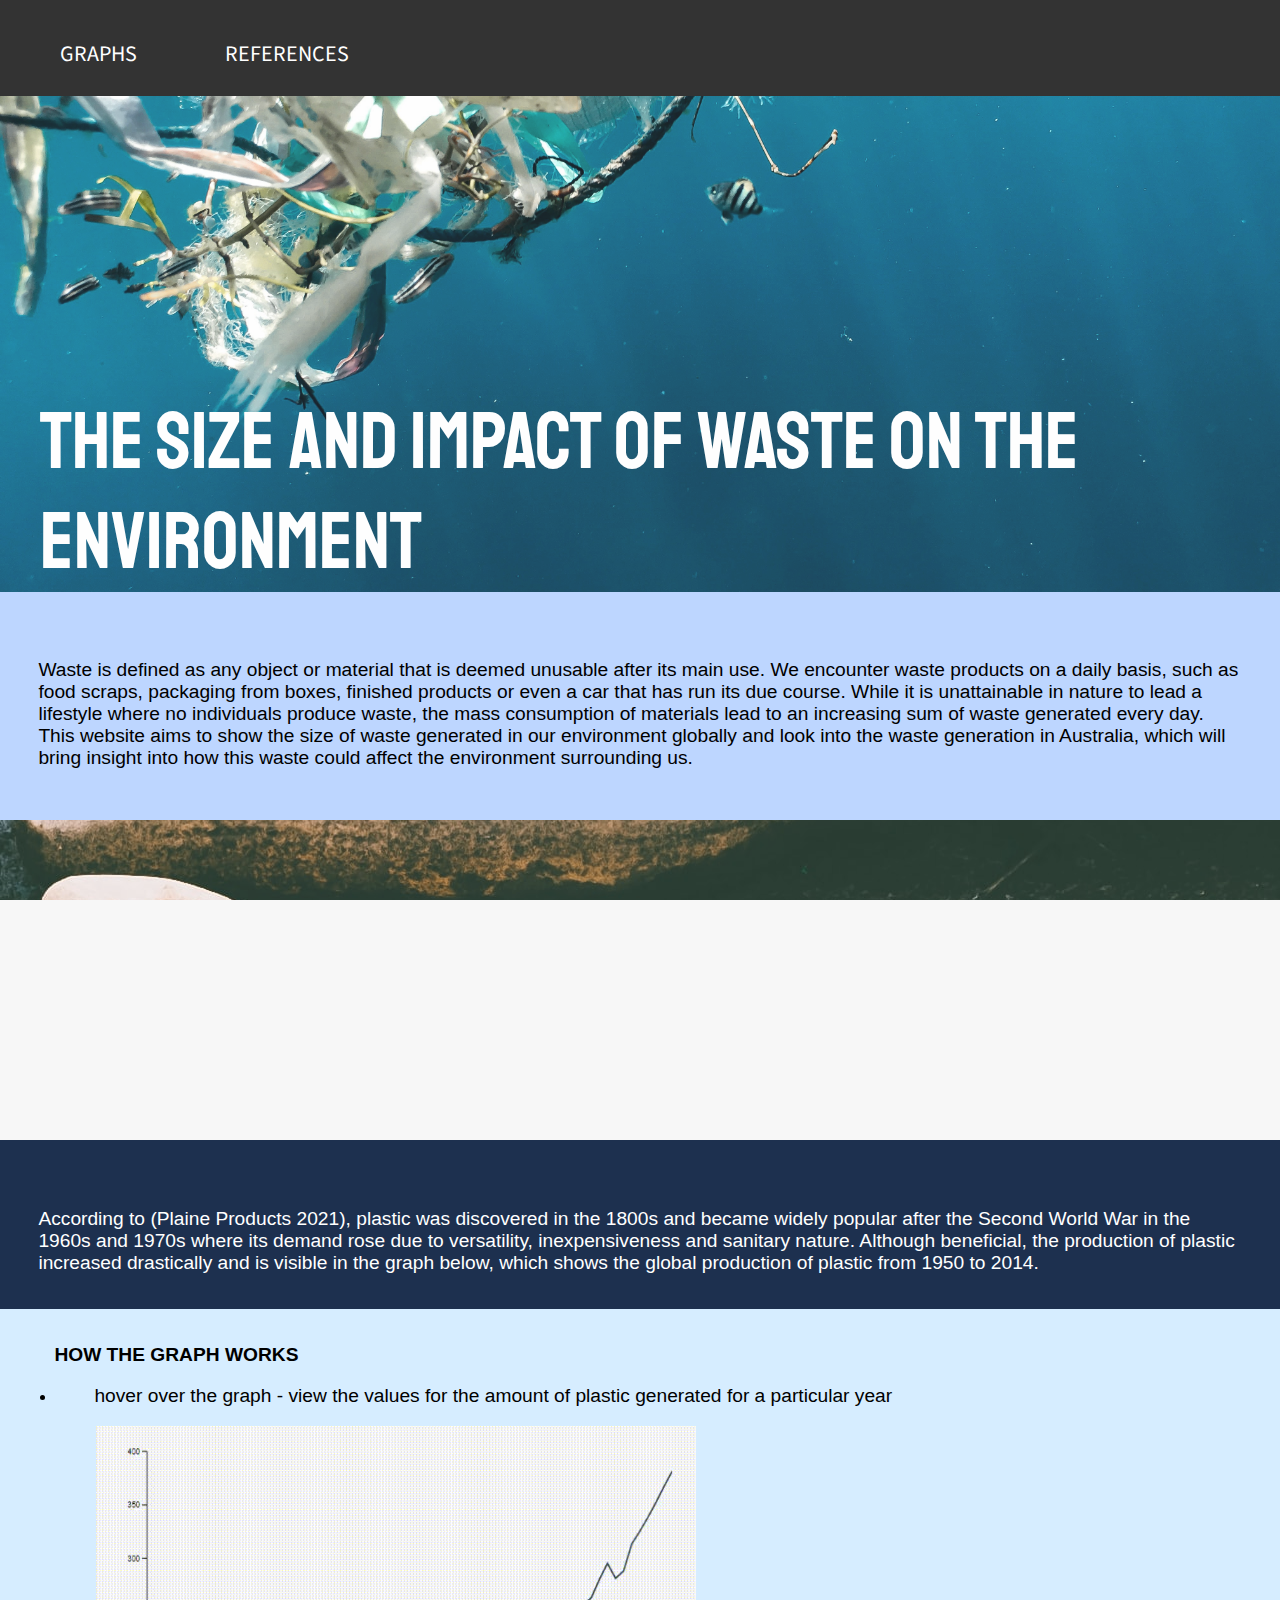
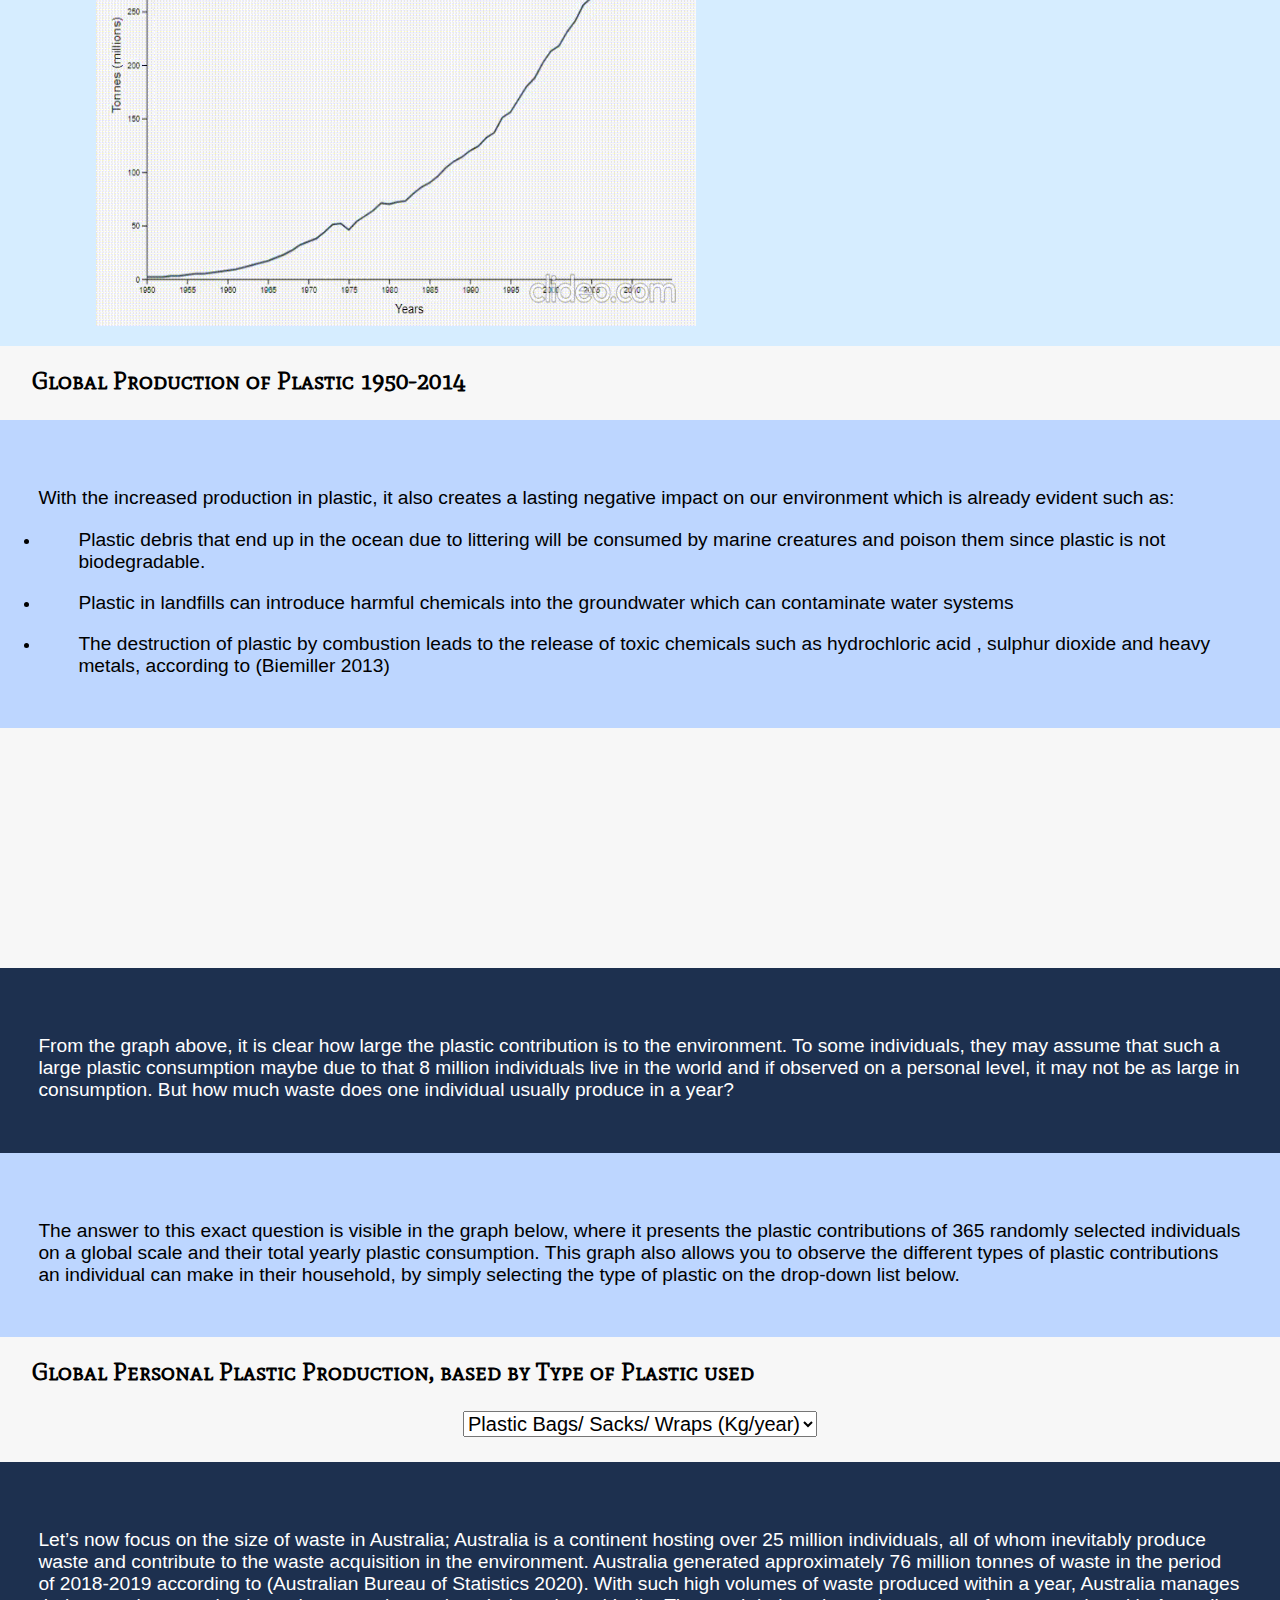
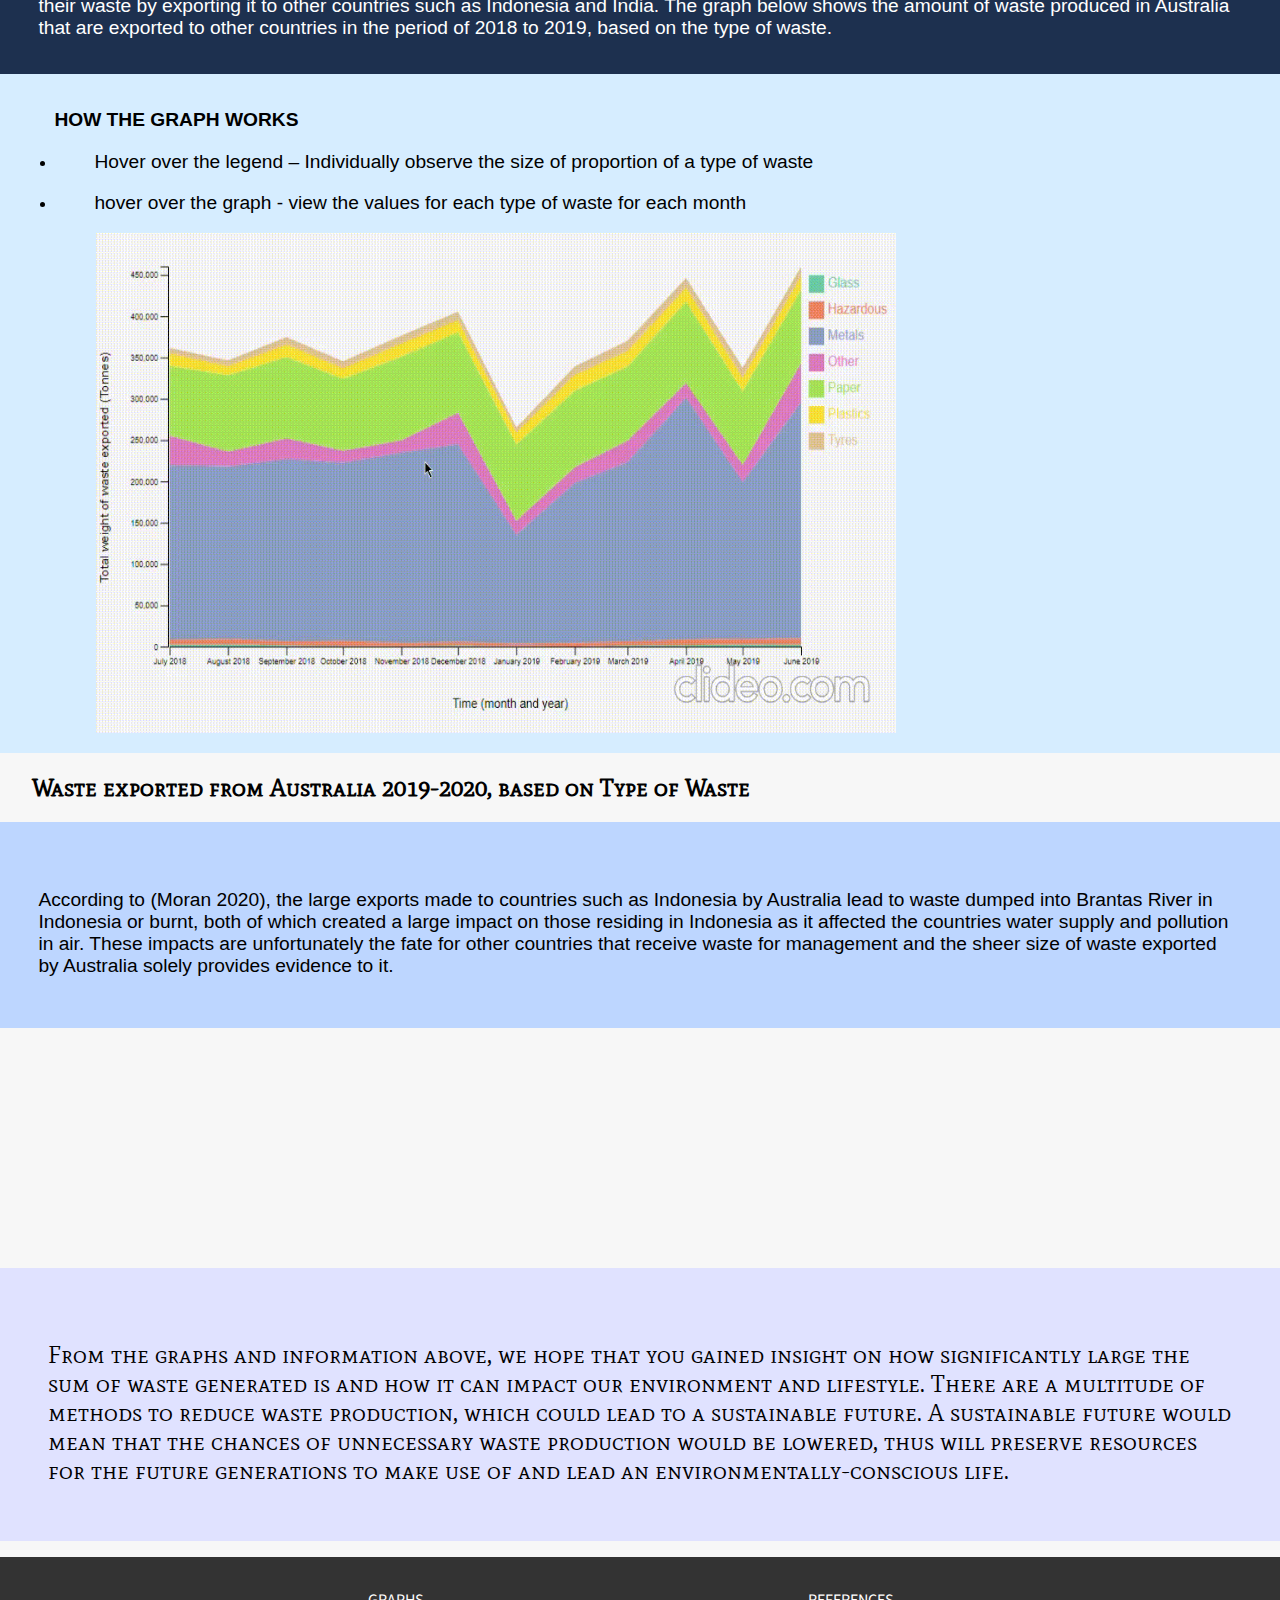
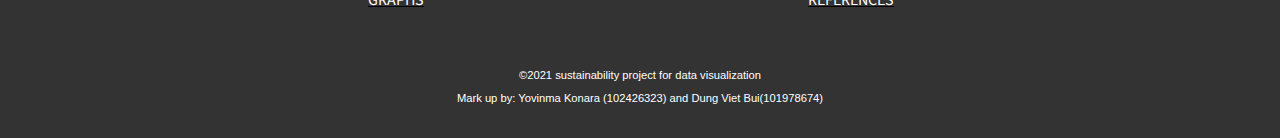
==== index.html @ dea5ed08 "change website.html to index.html" ====
<!DOCTYPE html>
<html lang="en">
  <head>
    <meta charset="utf-8" />
    <meta name="description" content="assignment 1A" />
    <meta name="keywords" content="project,sustainability" />
    <meta name="author" content="Sam,Yovinma" />
    <meta name="viewport" content="width=device-width,initial-scale=1" />
    <link href="style.css" rel="stylesheet" />
    <link href="styleplots.css" rel="stylesheet" />

    <script src="https://d3js.org/d3.v6.min.js"></script>
    <script src="https://d3js.org/d3-ease.v2.min.js"></script>

    <script src="graph1js.js"></script>
    <script src="graph2js.js"></script>
    <script src="graph3js.js"></script>

    <title>Size and impact of waste on the environment</title>
  </head>
  <body id="indexbody">
    <div id="navi">
      <nav class="navigation" id="navbar">
        <ul>
          <li><a href="website.html">GRAPHS</a></li>
          <li><a href="references.html">REFERENCES</a></li>
        </ul>
      </nav>
      <div id="banner">
        <header id="header" class="headers">
          The Size and Impact of waste on the environment
        </header>
      </div>
    </div>
    <div id="para1" class="paragraphs">
      <p>
        Waste is defined as any object or material that is deemed unusable after
        its main use. We encounter waste products on a daily basis, such as food
        scraps, packaging from boxes, finished products or even a car that has
        run its due course. While it is unattainable in nature to lead a
        lifestyle where no individuals produce waste, the mass consumption of
        materials lead to an increasing sum of waste generated every day. This
        website aims to show the size of waste generated in our environment
        globally and look into the waste generation in Australia, which will
        bring insight into how this waste could affect the environment
        surrounding us.
      </p>
    </div>
    <div id="garbimg"></div>

    <div id="para2" class="paragraphs">
      <p>
        According to (Plaine Products 2021), plastic was discovered in the 1800s
        and became widely popular after the Second World War in the 1960s and
        1970s where its demand rose due to versatility, inexpensiveness and
        sanitary nature. Although beneficial, the production of plastic
        increased drastically and is visible in the graph below, which shows the
        global production of plastic from 1950 to 2014.
      </p>
    </div>

    <div class="instructions">
      <p class="instr"><b>HOW THE GRAPH WORKS</b></p>
      <ul id="instrlist">
        <li>
          <p>
            hover over the graph - view the values for the amount of plastic
            generated for a particular year
          </p>
        </li>
      </ul>
      <img id="gif" src="images/gifgraph1.gif" alt="gif1" />
    </div>
    <h2 class="graphheadings">Global Production of Plastic 1950-2014</h2>
    <div class="graphs" id="graph1">
      <div id="tooltip">
        <div class="price"></div>
        <div class="date"></div>
      </div>
    </div>
    <div id="para3" class="paragraphs">
      <p>
        With the increased production in plastic, it also creates a lasting
        negative impact on our environment which is already evident such as:
      </p>
      <ul>
        <li>
          <p>
            Plastic debris that end up in the ocean due to littering will be
            consumed by marine creatures and poison them since plastic is not
            biodegradable.
          </p>
        </li>
        <li>
          <p>
            Plastic in landfills can introduce harmful chemicals into the
            groundwater which can contaminate water systems
          </p>
        </li>
        <li>
          <p>
            The destruction of plastic by combustion leads to the release of
            toxic chemicals such as hydrochloric acid , sulphur dioxide and
            heavy metals, according to (Biemiller 2013)
          </p>
        </li>
      </ul>
    </div>

    <div id="bannerpic2"></div>

    <div id="para4" class="paragraphs">
      <p>
        From the graph above, it is clear how large the plastic contribution is
        to the environment. To some individuals, they may assume that such a
        large plastic consumption maybe due to that 8 million individuals live
        in the world and if observed on a personal level, it may not be as large
        in consumption. But how much waste does one individual usually produce
        in a year?
      </p>
    </div>

    <div id="para5" class="paragraphs">
      <p>
        The answer to this exact question is visible in the graph below, where
        it presents the plastic contributions of 365 randomly selected
        individuals on a global scale and their total yearly plastic
        consumption. This graph also allows you to observe the different types
        of plastic contributions an individual can make in their household, by
        simply selecting the type of plastic on the drop-down list below.
      </p>
    </div>

    <div id="divgraph3">
      <h2 class="graphheadings">
        Global Personal Plastic Production, based by Type of Plastic used
      </h2>
      <select id="metric">
        <option value="bags_sacks_wraps" selected>
          Plastic Bags/ Sacks/ Wraps (Kg/year)
        </option>
        <option value="bottles_jars">Plastic Bottles/ Jars (Kg/year)</option>
        <option value="packaging">Plastic Packagings (Kg/year)</option>
        <option value="durable_plastics">Durable Plastics (gram/year)</option>
        <option value="plates_cups">Plastic Plates/ Cups (Kg/year)</option>
        <option value="trash_bags">Plastic Trash bags (Kg/year)</option>
      </select>
      <div class="graphs" id="graph3"></div>
    </div>

    <div id="para6" class="paragraphs">
      <p>
        Let’s now focus on the size of waste in Australia; Australia is a
        continent hosting over 25 million individuals, all of whom inevitably
        produce waste and contribute to the waste acquisition in the
        environment. Australia generated approximately 76 million tonnes of
        waste in the period of 2018-2019 according to (Australian Bureau of
        Statistics 2020). With such high volumes of waste produced within a
        year, Australia manages their waste by exporting it to other countries
        such as Indonesia and India. The graph below shows the amount of waste
        produced in Australia that are exported to other countries in the period
        of 2018 to 2019, based on the type of waste.
      </p>
    </div>

    <div class="instructions">
      <p class="instr"><b>HOW THE GRAPH WORKS</b></p>
      <ul id="instrlist2">
        <li>
          <p>
            Hover over the legend – Individually observe the size of proportion
            of a type of waste
          </p>
        </li>
        <li>
          <p>
            hover over the graph - view the values for each type of waste for
            each month
          </p>
        </li>
      </ul>
      <img id="gif2" src="images/gifgraph2.gif" alt="gif2" />
    </div>

    <h2 class="graphheadings">
      Waste exported from Australia 2019-2020, based on Type of Waste
    </h2>
    <div class="graphs" id="graph2"></div>

    <div id="para7" class="paragraphs">
      <p>
        According to (Moran 2020), the large exports made to countries such as
        Indonesia by Australia lead to waste dumped into Brantas River in
        Indonesia or burnt, both of which created a large impact on those
        residing in Indonesia as it affected the countries water supply and
        pollution in air. These impacts are unfortunately the fate for other
        countries that receive waste for management and the sheer size of waste
        exported by Australia solely provides evidence to it.
      </p>
    </div>

    <div id="bannerpic3"></div>
    <div id="para8" class="paragraphs">
      <p>
        From the graphs and information above, we hope that you gained insight
        on how significantly large the sum of waste generated is and how it can
        impact our environment and lifestyle. There are a multitude of methods
        to reduce waste production, which could lead to a sustainable future. A
        sustainable future would mean that the chances of unnecessary waste
        production would be lowered, thus will preserve resources for the future
        generations to make use of and lead an environmentally-conscious life.
      </p>
    </div>

    <footer>
      <div class="navigation" id="footnavi">
        <ul id="footernavi">
          <li><a href="website.html">GRAPHS</a></li>
          <li><a href="references.html">REFERENCES</a></li>
        </ul>

        <p>&#169;2021 sustainability project for data visualization</p>
        <p id="markup">
          Mark up by: Yovinma Konara (102426323) and Dung Viet Bui(101978674)
        </p>
      </div>
    </footer>
  </body>
</html>
---- style.css ----
@import url('https://fonts.googleapis.com/css2?family=Mate+SC&family=Source+Sans+Pro:wght@200&family=Staatliches&display=swap');
/*css styling for index.html*/
.headers{
	color:white;
	font-family: 'Staatliches', cursive;
	font-size:5em;
	text-align:left;
	position:relative;
  margin-left: 0.5em;
  top:4.5em;


}

#banner{
  background-image:url(images/bannerpic.jpg);
  background-size:cover;
  background-position:center;
  position:relative;
  height:35em;
  margin-top: -5em;
  z-index: -1;
  filter: grayscale(10%);
  opacity: 0.9;


}

#navi{
    margin-top: -1em;
  margin-left:-0.5em;
  margin-right:-0.5em;
}

#navbar li {
 float:left;
 font-family: 'Source Sans Pro', sans-serif;
 font-size: 22px;

}

.navigation ul{

  list-style-type: none;
  height: 4em;
  overflow: hidden;
  background-color: #333;
  padding: 1em;
}

.navigation a {
  display: block;
   color: white;
   text-align: center;
   margin-top: -1em;
   padding: 2em;
   text-decoration: none;
}

li a:hover {
  background-color: #468189;
}

  #footernavi li{
  	float:left;
  	left:30em;
  	padding-left:20em;
  	text-align:center;
  	text-decoration:underline;
  	font-size:1em;
		 font-family: 'Source Sans Pro', sans-serif;

  }



  footer{
  	margin-left:-0.5em;
  	margin-right:-0.5em;
    margin-bottom: -1em;
  }

  footer p{
  	color:white;
  	font-size:0.7em;
  	text-align:center;


  }

  footer{
  	  background-color: #333;
  }

  #markup{
    padding-bottom: 3em;
  }

	.paragraphs{
		margin-left: -0.5em;
		margin-right:-0.5em;
		padding-top:3em;
		padding-bottom: 2em;
	}


	#garbimg{
		background-image:url(images/garbage.jpg);
		background-position: 50% 50%;
		background-attachment: fixed;
		position:relative;
		height:20em;
		margin-left: -0.5em;
		margin-right:-0.5em;
		z-index: -1;
		filter: grayscale(10%);
		opacity: 0.9;
	}

	.instructions{
		background-color: #d6edff;
		margin-left: -0.5em;
		margin-right: -0.5em;
		margin-top: -1em;
		padding:1em;
	}

  #instrlist2 li{
		font-family: 'Monda', sans-serif;
		font-size:1em;
  }



	#gif{
	width: 600px;
	height:500px;
	position: relative;
	left: 5em;
	}

	#gif2{
	width: 800px;
	height:500px;
	position: relative;
  left: 5em;
	}



	#bannerpic2{
		background-image:url(images/bannerpic2.jpg);
		background-position: 30% 80%;
		background-attachment: fixed;
		position:relative;
		height:15em;
		margin-left: -0.5em;
		margin-right:-0.5em;
		z-index: -1;
		filter: grayscale(10%);
		opacity: 0.9;
	}

	#bannerpic3{
		background-image:url(images/bannerpic3.jpg);
		background-position: 30% 80%;
		background-attachment: fixed;
		position:relative;
		height:15em;
		margin-left: -0.5em;
		margin-right:-0.5em;
		z-index: -1;
		filter: grayscale(10%);
		opacity: 0.9;
	}

	#para1{

		background-color: #bdd6ff;
	}
	#para2{
		background-color:#1d304f;
	}
	#para2 p{
		color:white;
	}

	#para3{
				background-color: #bdd6ff;
	}

 #para4{
	 background-color:#1d304f;
 }

 #para4 p{
	 color:white;
 }


 #para5{
			 background-color: #bdd6ff;
 }


#para6{
	background-color: #1d304f;

}

#para6 p{
	color:white;
}



#para7{
	background-color: #bdd6ff;

}

#para8{
	background-color: #e0e2ff;

}



#para8 p{
	font-size: 1.5em;
	font-family: 'Mate SC', serif;
}

  p{
  	font-size:1.2em;
  	font-family: 'Monda', sans-serif;
		margin-left: 2em;
		margin-right:2em;
  }

  body{
  	background-color:#	ebebff;
  }

	.graphheadings {
		font-size: 1.5em;
		font-family: 'Mate SC', serif;
		margin-left: 1em;
	}


/*references.html*/
#banner2{
  background-image:url(images/references.jpg);
  background-size:cover;
  background-position:center;
  position:relative;
  height:35em;
  margin-top: -5em;
  z-index: -1;
  filter: grayscale(10%);
  opacity: 0.9;


}

.refheadings{
	font-size: 1.5em;
	font-family: 'Mate SC', serif;
	margin-left: 1em;
  background-color:#abbcff;
}

#header2{
	color:black;
}




}
/*index page css is over*/
---- styleplots.css ----
body {
  background-color: #f7f7f7;
}

#graph1 {
  margin: 25px auto;
  width: 1000px;
  position: relative;
}

.axis {
  font-size: 18px;
  shape-rendering: geometricPrecision;
}

#tooltip {
  border: 1px solid #ccc;
  position: absolute;
  padding: 10px;
  background-color: #fff;
  display: none;
  pointer-events: none;
}

.price {
  font-weight: bold;
}

#graph3 {
  margin: 25px auto;
  width: 800px;
}

.bar-labels {
  text-anchor: middle;
  font-size: 16px;
  font-family: sans-serif;
}

select {
  margin: 25px auto 0;
  display: block;
  font-size: 20px;
}

.mean-line {
  stroke: #d62828;
  stroke-dasharray: 6;
  stroke-width: 2px;
}
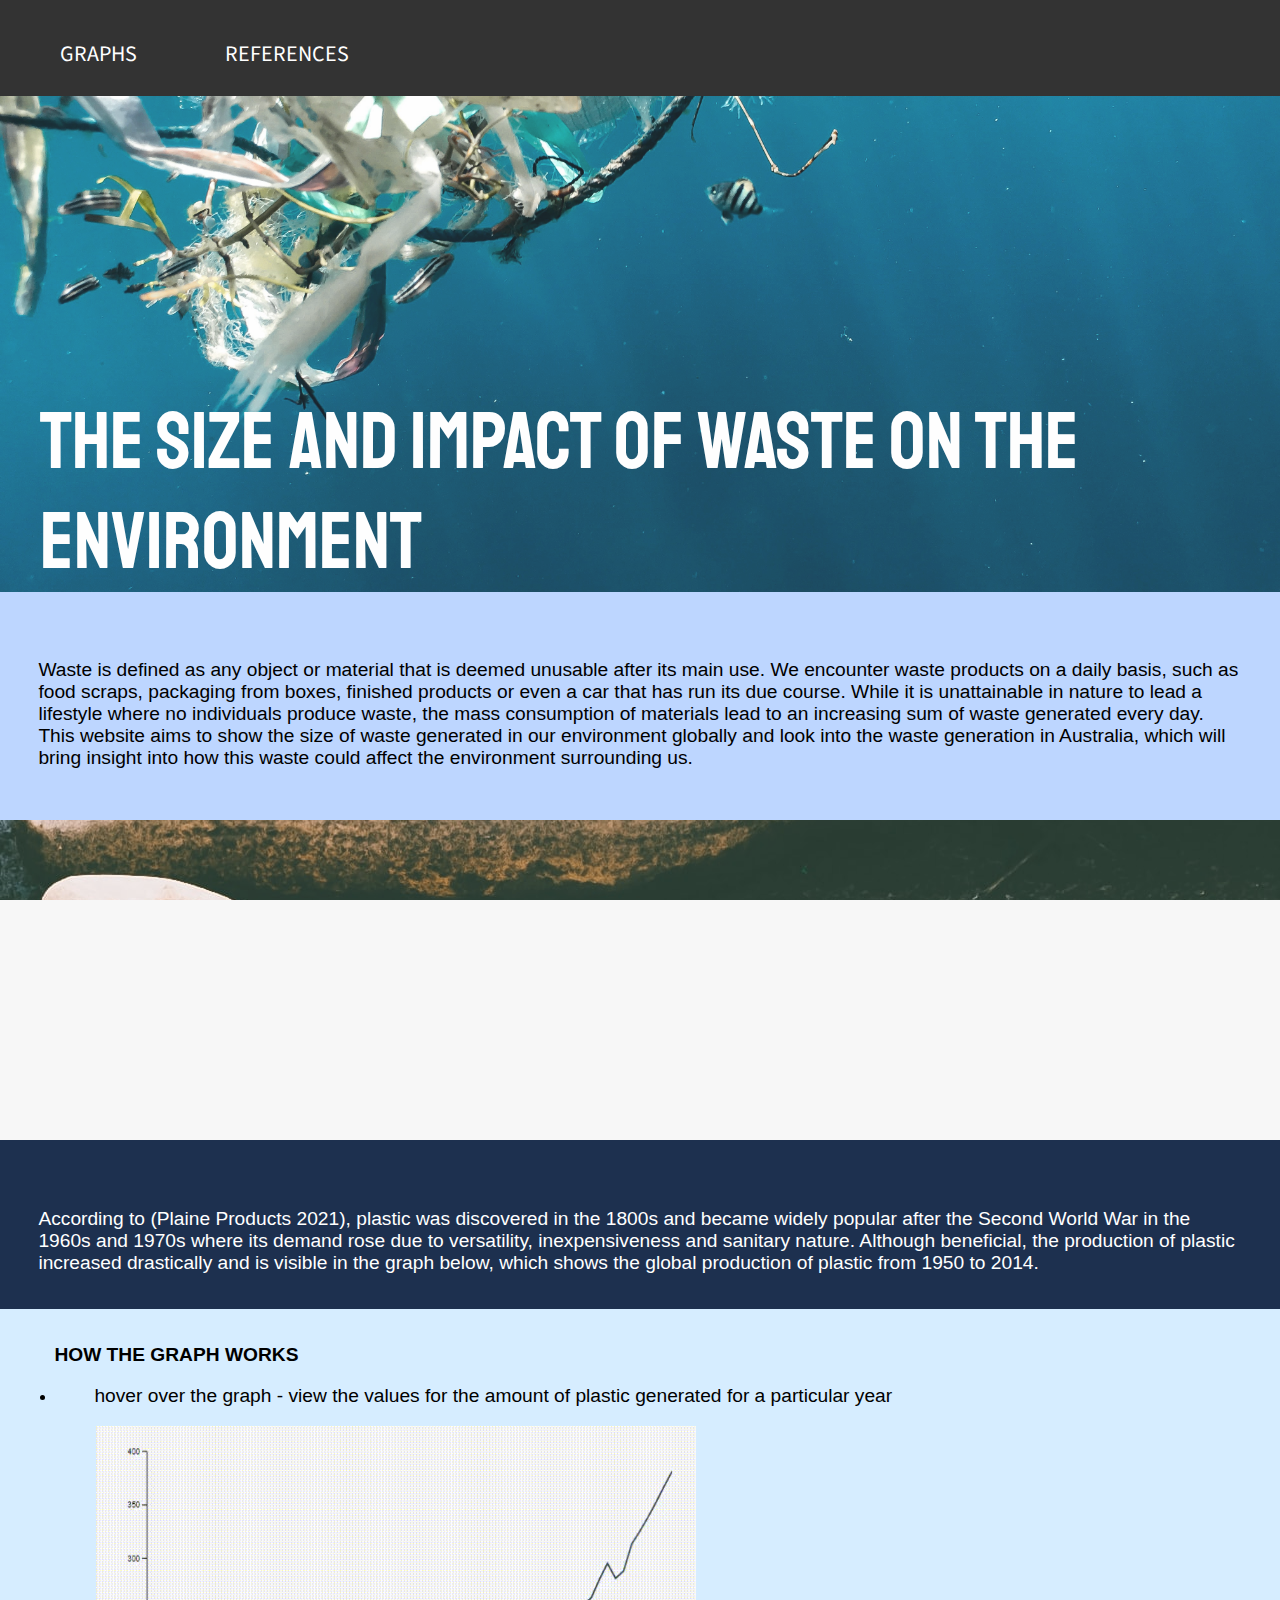
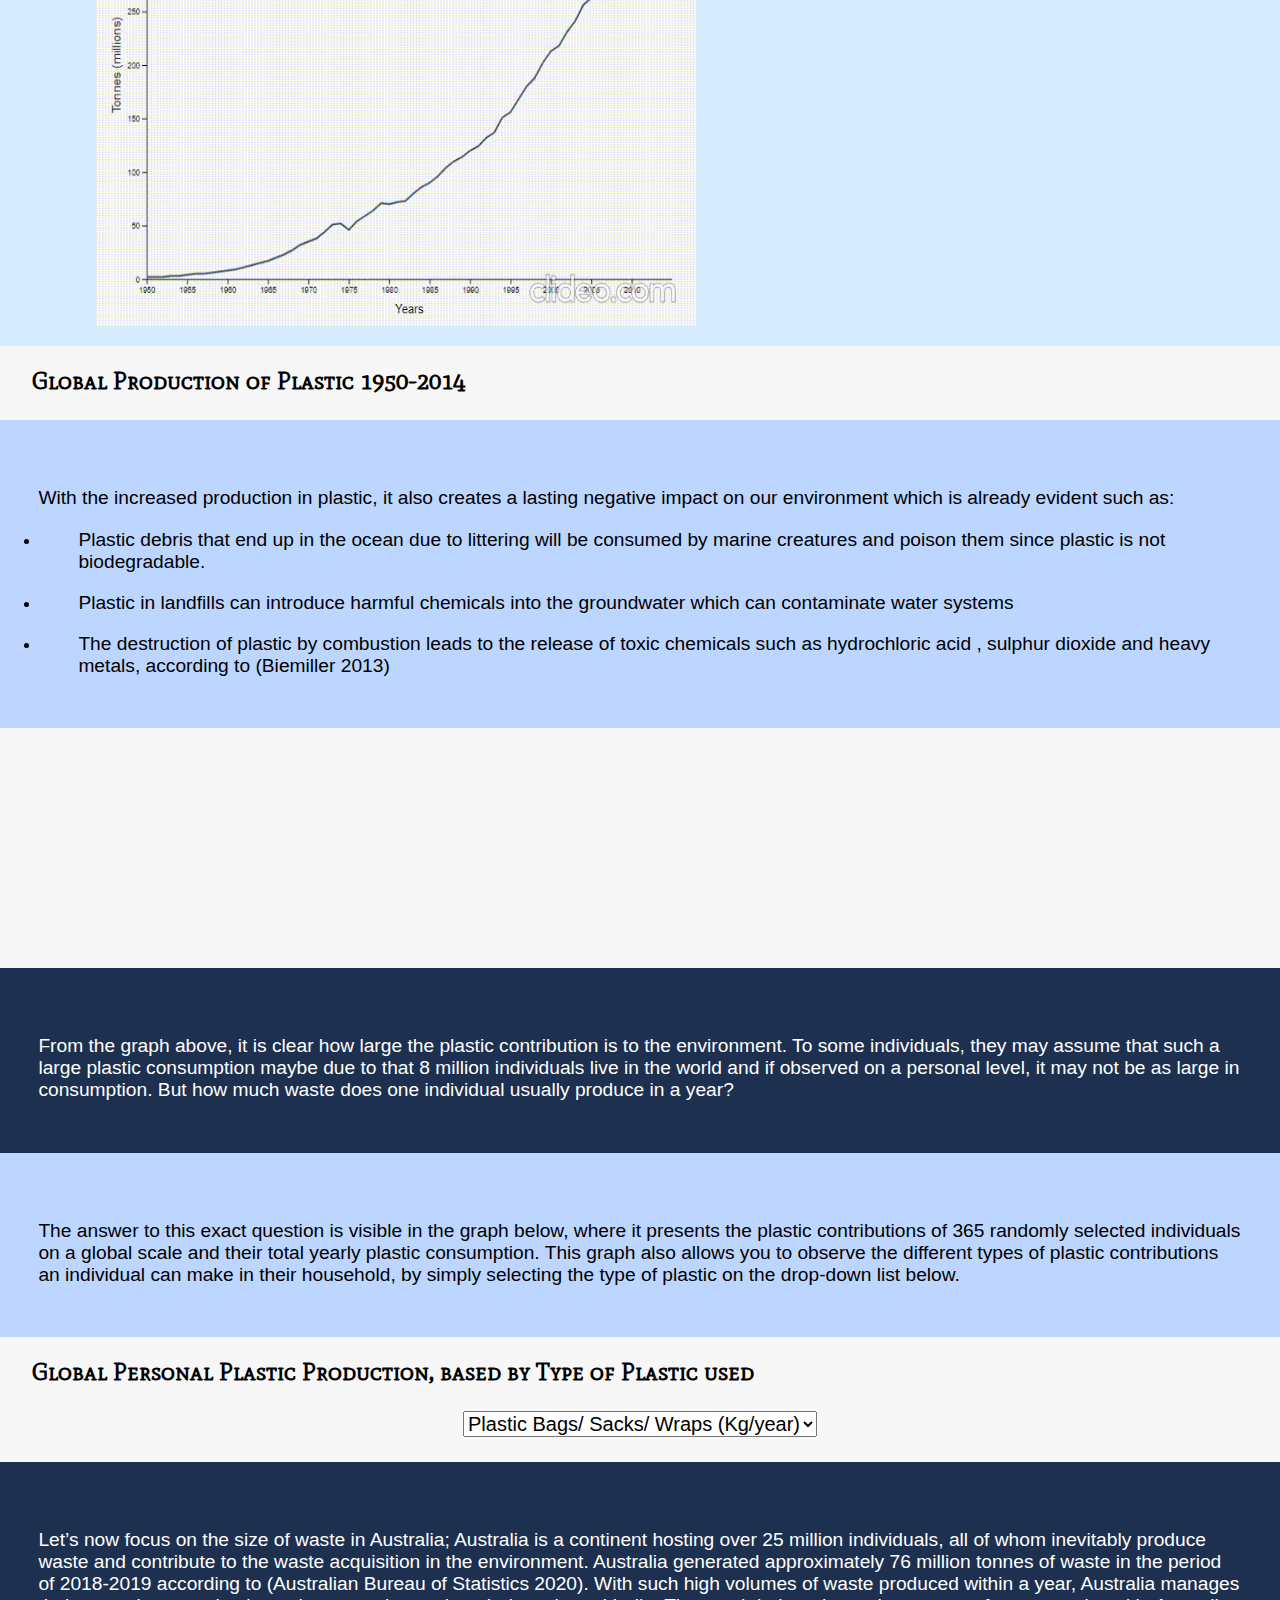
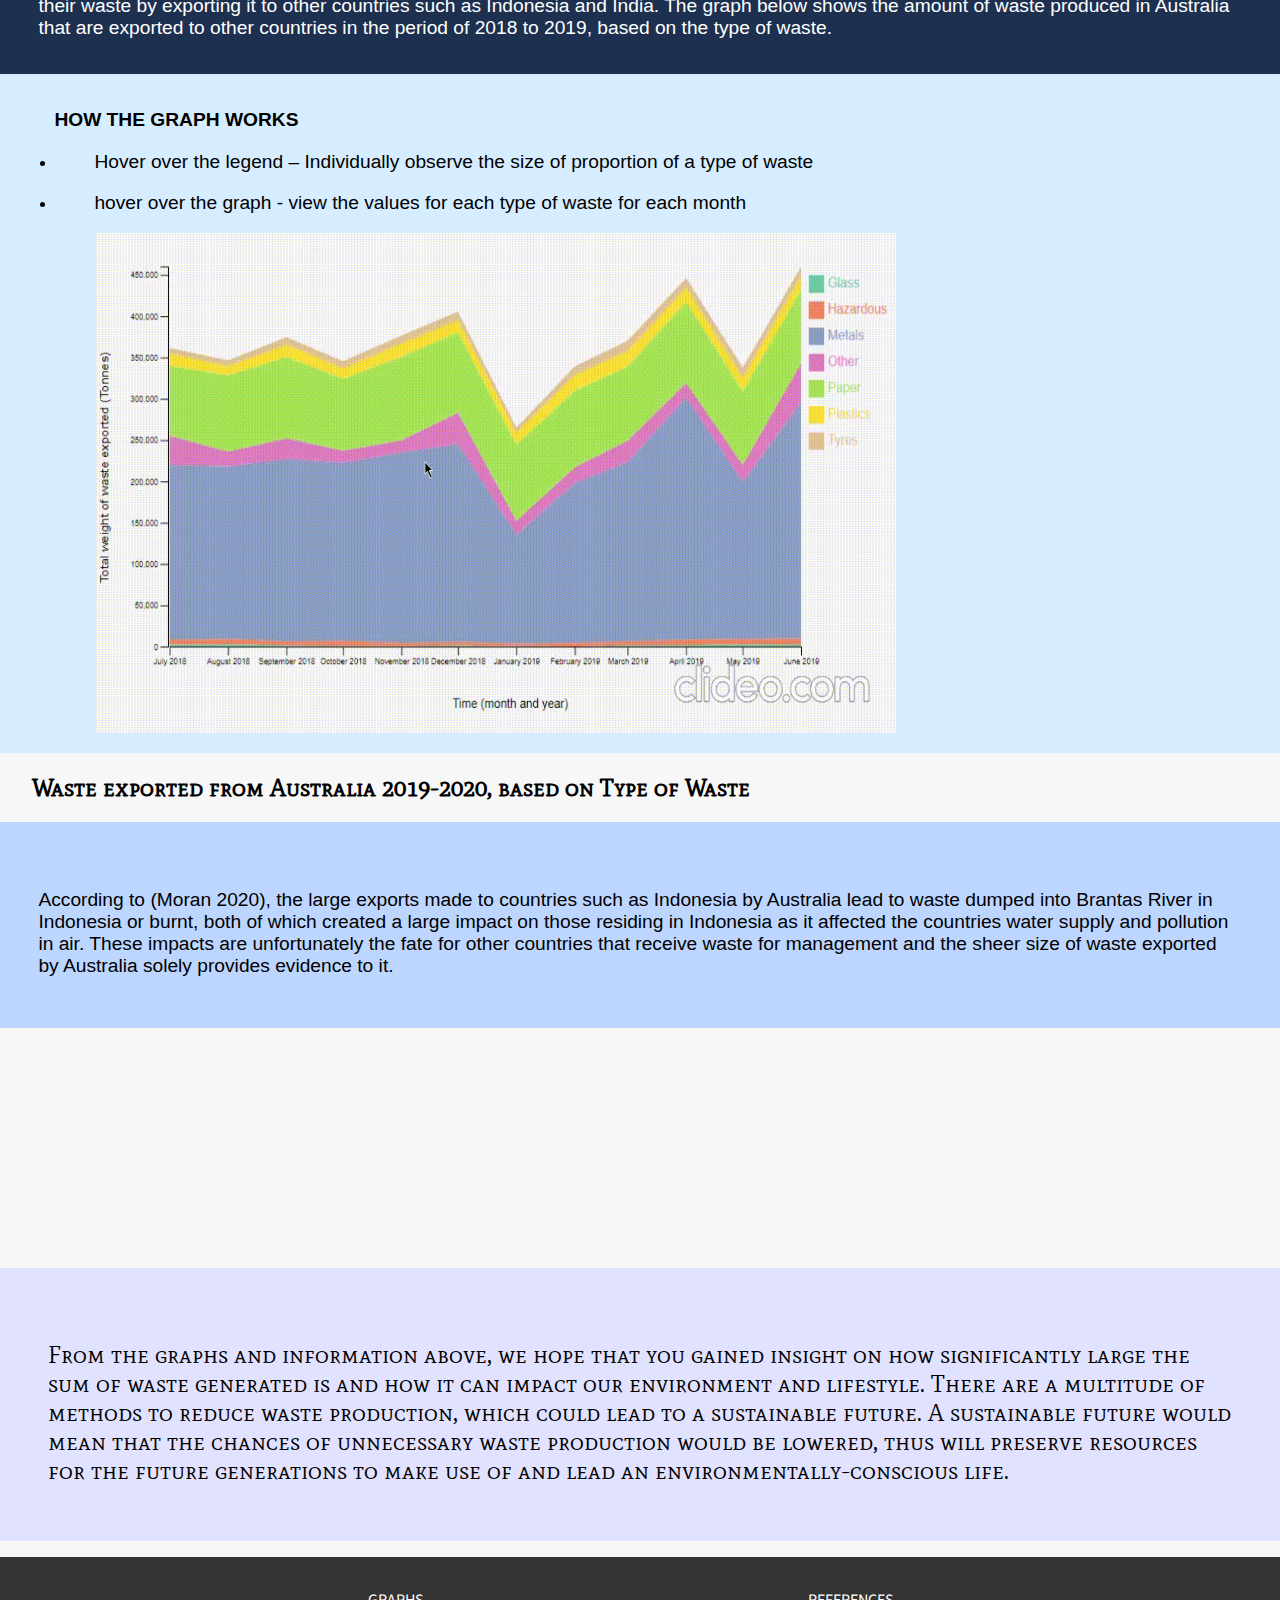
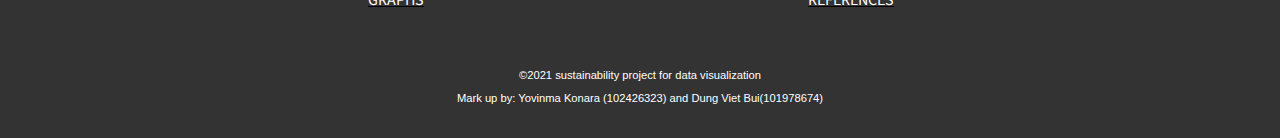
==== commit d700190d: "change to index.html footer" ====
--- a/index.html
+++ b/index.html
@@ -22,7 +22,7 @@
     <div id="navi">
       <nav class="navigation" id="navbar">
         <ul>
-          <li><a href="website.html">GRAPHS</a></li>
+          <li><a href="index.html">GRAPHS</a></li>
           <li><a href="references.html">REFERENCES</a></li>
         </ul>
       </nav>
@@ -215,7 +215,7 @@
     <footer>
       <div class="navigation" id="footnavi">
         <ul id="footernavi">
-          <li><a href="website.html">GRAPHS</a></li>
+          <li><a href="index.html">GRAPHS</a></li>
           <li><a href="references.html">REFERENCES</a></li>
         </ul>
 
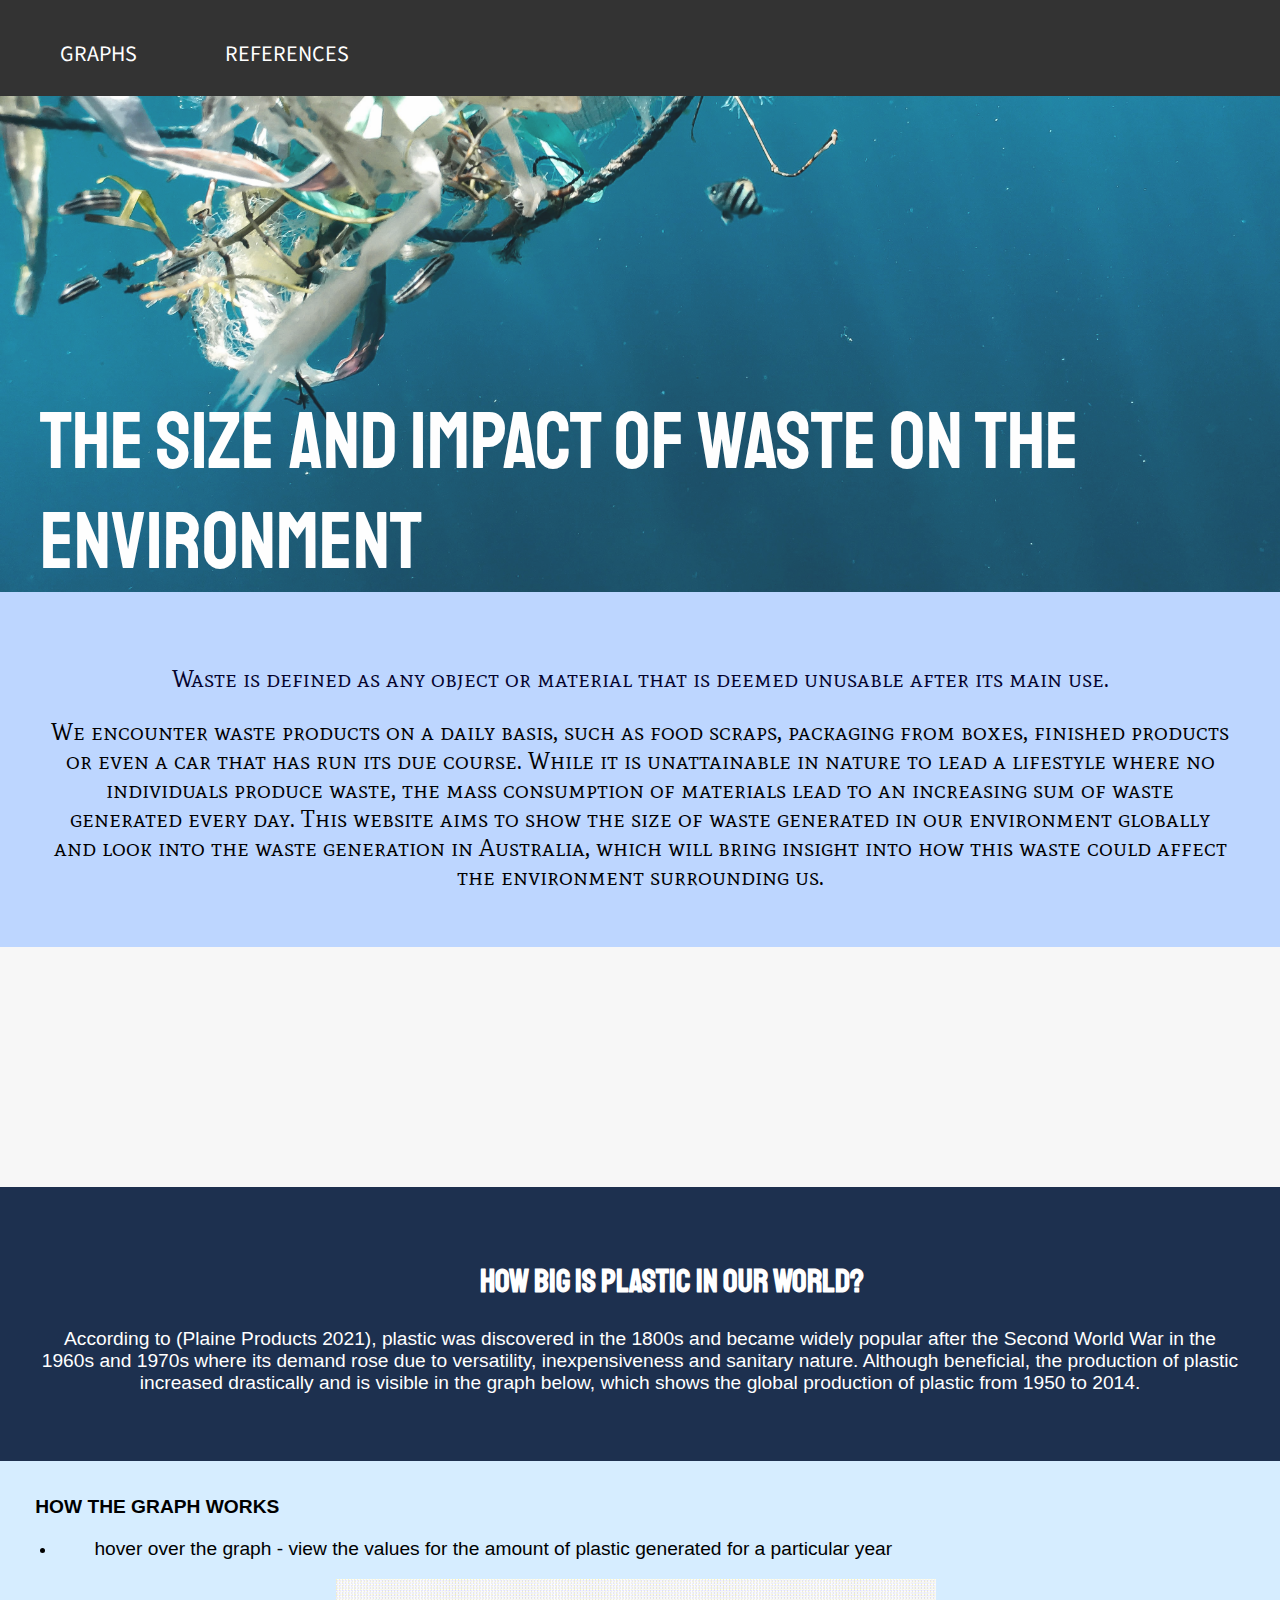
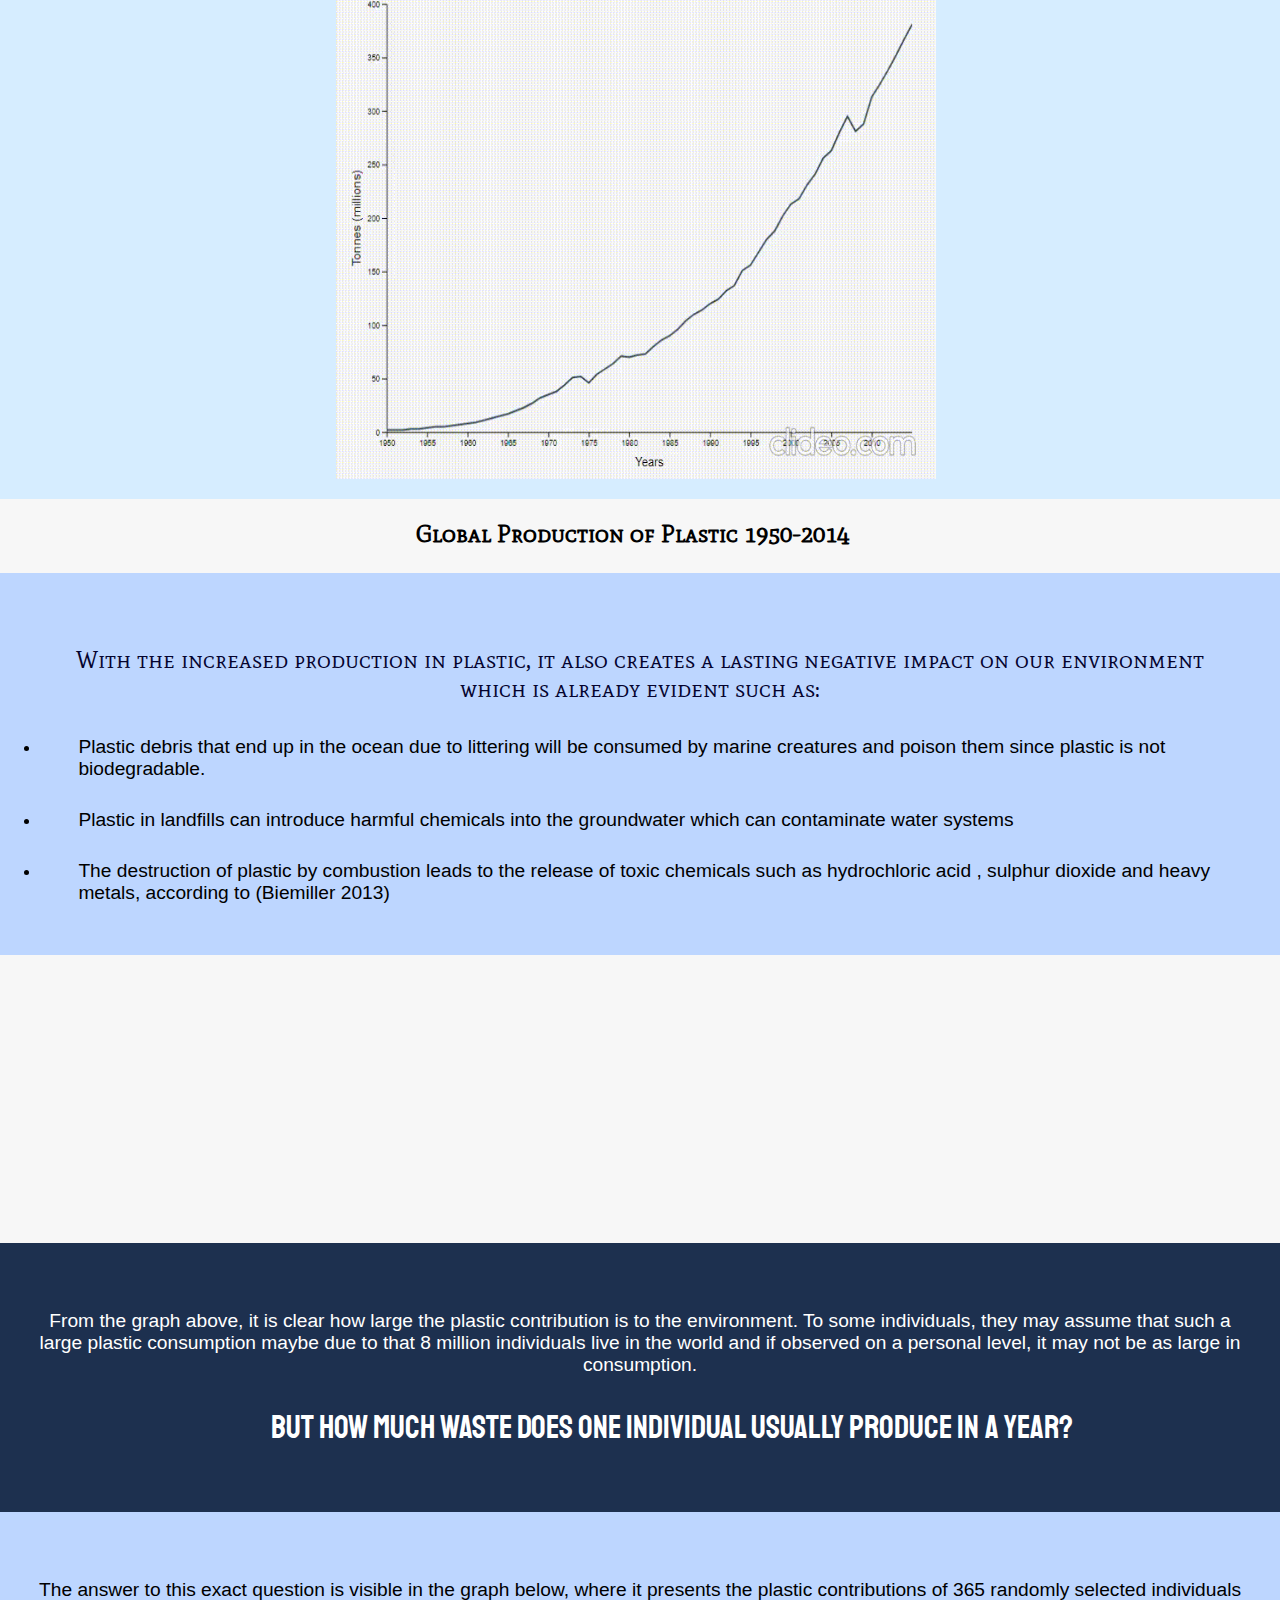
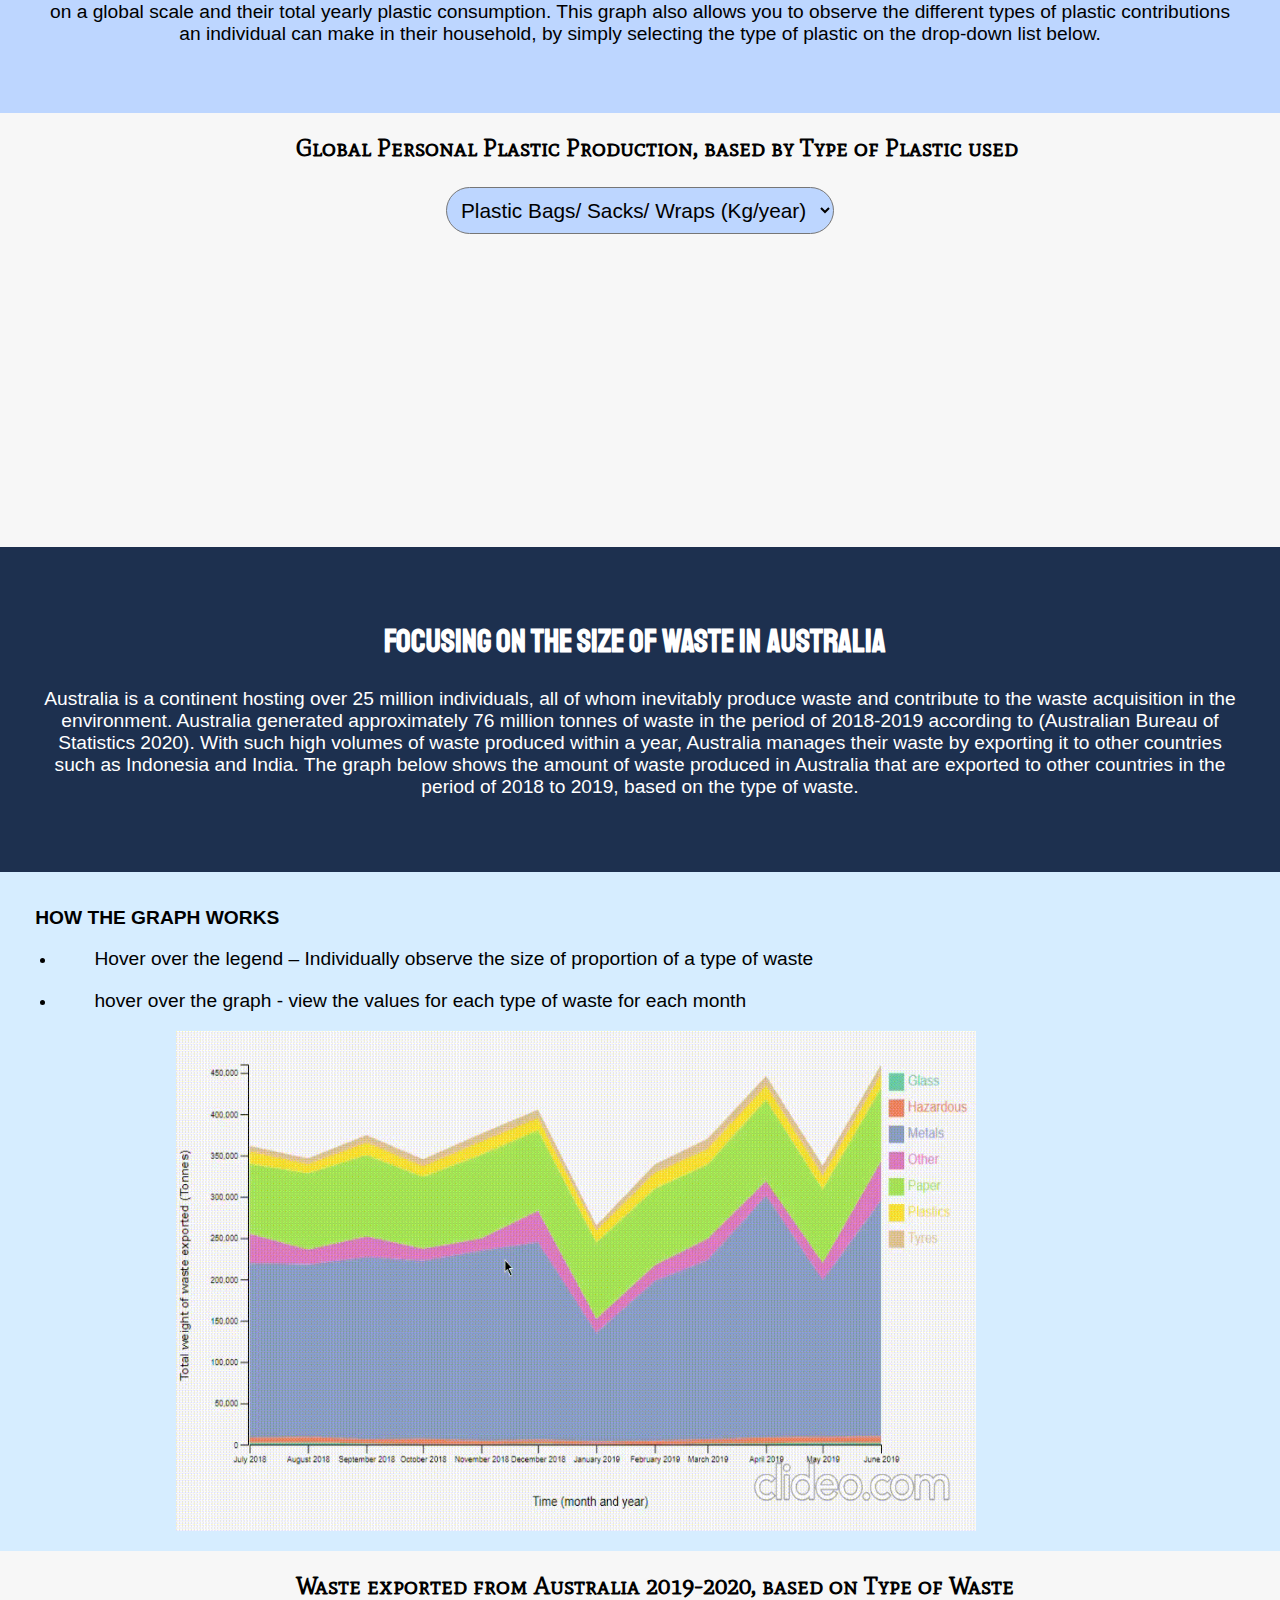
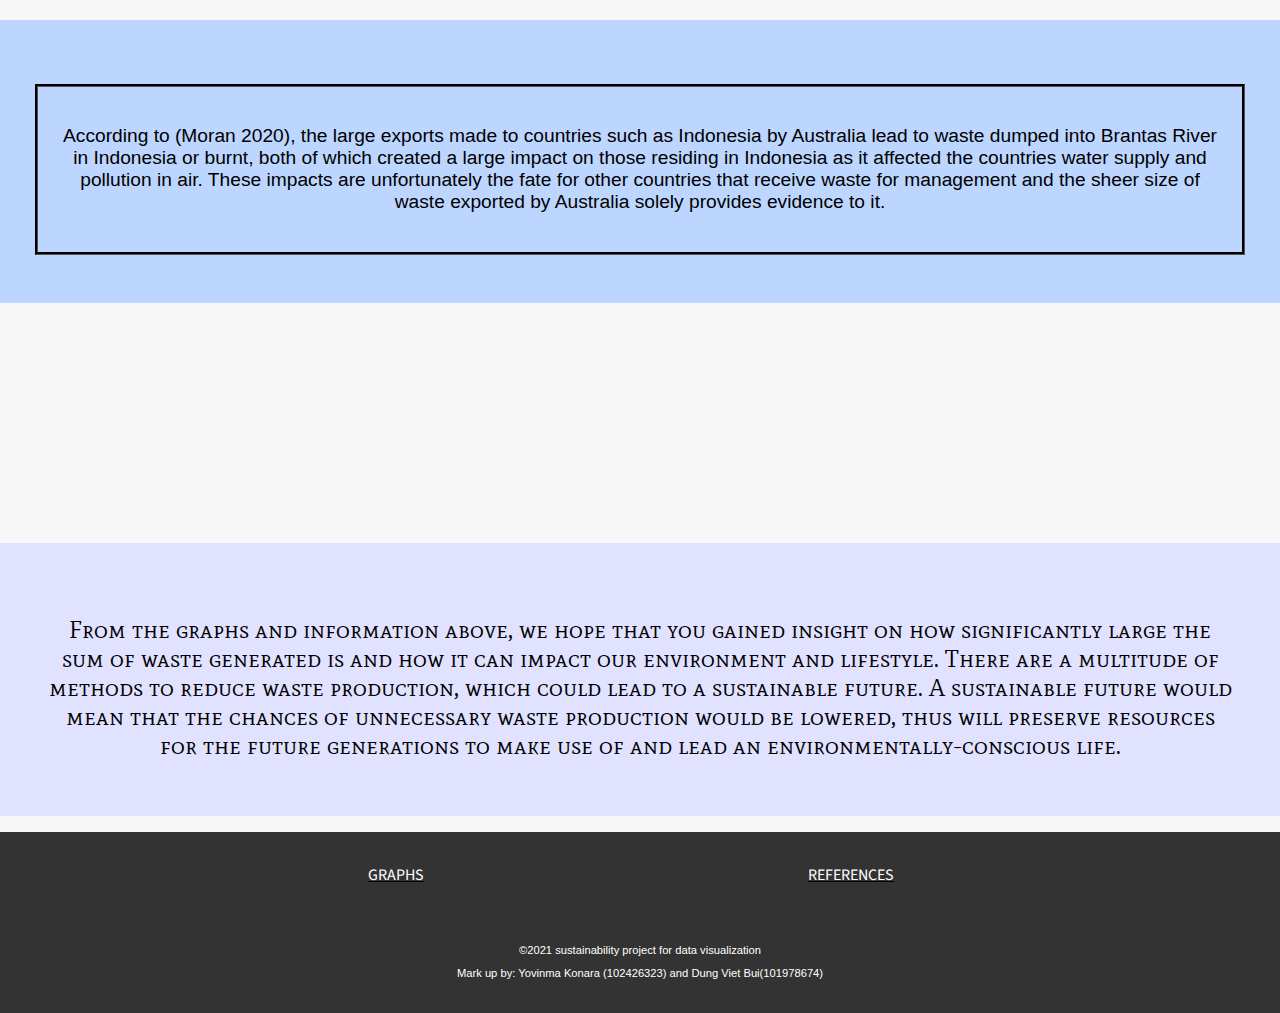
==== commit d08917d7: "update website" ====
--- a/index.html
+++ b/index.html
@@ -33,22 +33,25 @@
       </div>
     </div>
     <div id="para1" class="paragraphs">
-      <p>
+      <p class="mainpoint">
         Waste is defined as any object or material that is deemed unusable after
-        its main use. We encounter waste products on a daily basis, such as food
-        scraps, packaging from boxes, finished products or even a car that has
-        run its due course. While it is unattainable in nature to lead a
-        lifestyle where no individuals produce waste, the mass consumption of
-        materials lead to an increasing sum of waste generated every day. This
-        website aims to show the size of waste generated in our environment
-        globally and look into the waste generation in Australia, which will
-        bring insight into how this waste could affect the environment
-        surrounding us.
+        its main use.
+      </p>
+      <p>
+        We encounter waste products on a daily basis, such as food scraps,
+        packaging from boxes, finished products or even a car that has run its
+        due course. While it is unattainable in nature to lead a lifestyle where
+        no individuals produce waste, the mass consumption of materials lead to
+        an increasing sum of waste generated every day. This website aims to
+        show the size of waste generated in our environment globally and look
+        into the waste generation in Australia, which will bring insight into
+        how this waste could affect the environment surrounding us.
       </p>
     </div>
     <div id="garbimg"></div>
 
     <div id="para2" class="paragraphs">
+      <h2 class="normalhead">How big is Plastic in our World?</h2>
       <p>
         According to (Plaine Products 2021), plastic was discovered in the 1800s
         and became widely popular after the Second World War in the 1960s and
@@ -79,11 +82,11 @@
       </div>
     </div>
     <div id="para3" class="paragraphs">
-      <p>
+      <p class="mainpoint" id="point1">
         With the increased production in plastic, it also creates a lasting
         negative impact on our environment which is already evident such as:
       </p>
-      <ul>
+      <ul id="instrlist3">
         <li>
           <p>
             Plastic debris that end up in the ocean due to littering will be
@@ -115,8 +118,11 @@
         to the environment. To some individuals, they may assume that such a
         large plastic consumption maybe due to that 8 million individuals live
         in the world and if observed on a personal level, it may not be as large
-        in consumption. But how much waste does one individual usually produce
-        in a year?
+        in consumption.
+      </p>
+
+      <p class="normalhead" id="normhead1">
+        But how much waste does one individual usually produce in a year?
       </p>
     </div>
 
@@ -132,7 +138,7 @@
     </div>
 
     <div id="divgraph3">
-      <h2 class="graphheadings">
+      <h2 class="graphheadings" id="graphhead2">
         Global Personal Plastic Production, based by Type of Plastic used
       </h2>
       <select id="metric">
@@ -148,12 +154,15 @@
       <div class="graphs" id="graph3"></div>
     </div>
 
+    <div id="bannerpic4"></div>
     <div id="para6" class="paragraphs">
-      <p>
-        Let’s now focus on the size of waste in Australia; Australia is a
-        continent hosting over 25 million individuals, all of whom inevitably
-        produce waste and contribute to the waste acquisition in the
-        environment. Australia generated approximately 76 million tonnes of
+      <h2 class="normalhead" id="normhead2">
+        Focusing on the size of waste in Australia
+      </h2>
+      <p>
+        Australia is a continent hosting over 25 million individuals, all of
+        whom inevitably produce waste and contribute to the waste acquisition in
+        the environment. Australia generated approximately 76 million tonnes of
         waste in the period of 2018-2019 according to (Australian Bureau of
         Statistics 2020). With such high volumes of waste produced within a
         year, Australia manages their waste by exporting it to other countries
@@ -182,7 +191,7 @@
       <img id="gif2" src="images/gifgraph2.gif" alt="gif2" />
     </div>
 
-    <h2 class="graphheadings">
+    <h2 class="graphheadings" id="graphhead3">
       Waste exported from Australia 2019-2020, based on Type of Waste
     </h2>
     <div class="graphs" id="graph2"></div>
--- a/style.css
+++ b/style.css
@@ -13,6 +13,13 @@
 
 }
 
+.normalhead{
+	color:white;
+	font-family: 'Staatliches', cursive;
+	font-size:2em;
+	margin-left: 15em;
+}
+
 #banner{
   background-image:url(images/bannerpic.jpg);
   background-size:cover;
@@ -110,7 +117,7 @@
 		background-position: 50% 50%;
 		background-attachment: fixed;
 		position:relative;
-		height:20em;
+		height:15em;
 		margin-left: -0.5em;
 		margin-right:-0.5em;
 		z-index: -1;
@@ -126,25 +133,43 @@
 		padding:1em;
 	}
 
+	.instr{
+		text-align: left;
+		margin-left: 1em;
+	}
+
+	#instrlist p{
+			text-align: left;
+	}
+
   #instrlist2 li{
 		font-family: 'Monda', sans-serif;
 		font-size:1em;
-  }
-
+			text-align: left;
+  }
+
+	#instrlist2 p{
+			text-align: left;
+	}
+
+	#instrlist3 p{
+			text-align: left;
+			padding-top: 0.5em;
+	}
 
 
 	#gif{
 	width: 600px;
 	height:500px;
 	position: relative;
-	left: 5em;
+	left: 20em;
 	}
 
 	#gif2{
 	width: 800px;
 	height:500px;
 	position: relative;
-  left: 5em;
+  left: 10em;
 	}
 
 
@@ -154,7 +179,7 @@
 		background-position: 30% 80%;
 		background-attachment: fixed;
 		position:relative;
-		height:15em;
+		height:18em;
 		margin-left: -0.5em;
 		margin-right:-0.5em;
 		z-index: -1;
@@ -175,12 +200,50 @@
 		opacity: 0.9;
 	}
 
+	#bannerpic4{
+		background-image:url(images/bannerpic4.jpg);
+		background-position: 30% 60%;
+		background-attachment: fixed;
+		position:relative;
+		height:18em;
+		margin-left: -0.5em;
+		margin-right:-0.5em;
+		z-index: -1;
+		filter: grayscale(10%);
+		opacity: 0.9;
+	}
+
+	#graphhead3{
+		margin-left: 12em;
+	}
+
 	#para1{
-
 		background-color: #bdd6ff;
-	}
+
+	}
+
+	#para1 p{
+		font-size: 1.5em;
+		font-family: 'Mate SC', serif;
+	}
+
+	.mainpoint{
+		color: #04032e;
+		font-size: 1.5em;
+		font-family: 'Mate SC', serif;
+	}
+
+ #normhead1{
+	 margin-left:4em;
+ }
+
+ #normhead2{
+ 	margin-left:12em;
+ }
+
 	#para2{
 		background-color:#1d304f;
+		padding-bottom: 4em;
 	}
 	#para2 p{
 		color:white;
@@ -201,53 +264,78 @@
 
  #para5{
 			 background-color: #bdd6ff;
+			 padding-top: 3em;
+			 padding-bottom:3em;
  }
 
 
 #para6{
 	background-color: #1d304f;
-
 }
 
 #para6 p{
 	color:white;
+	padding-bottom: 2em;
+
 }
 
 
 
 #para7{
 	background-color: #bdd6ff;
-
-}
+}
+
+#para7 p{
+	padding-top: 2em;
+	padding-bottom: 2em;
+  outline-style: groove;
+	padding-left:1em;
+	padding-right: 1em;
+
+}
+
 
 #para8{
 	background-color: #e0e2ff;
 
 }
-
-
 
 #para8 p{
 	font-size: 1.5em;
 	font-family: 'Mate SC', serif;
 }
+
+
 
   p{
   	font-size:1.2em;
   	font-family: 'Monda', sans-serif;
 		margin-left: 2em;
 		margin-right:2em;
+		text-align: center;
   }
 
   body{
-  	background-color:#	ebebff;
+  	background-color:#ebebff;
   }
 
 	.graphheadings {
 		font-size: 1.5em;
 		font-family: 'Mate SC', serif;
-		margin-left: 1em;
-	}
+		margin-left: 17em;
+	}
+
+	#graphhead2{
+		margin-left:12em;
+	}
+
+	#metric{
+		background-color: #bdd6ff;
+		font-size: 1.3em;
+		padding: 0.5em;
+		border-radius: 25px;
+	}
+
 
 
 /*references.html*/
